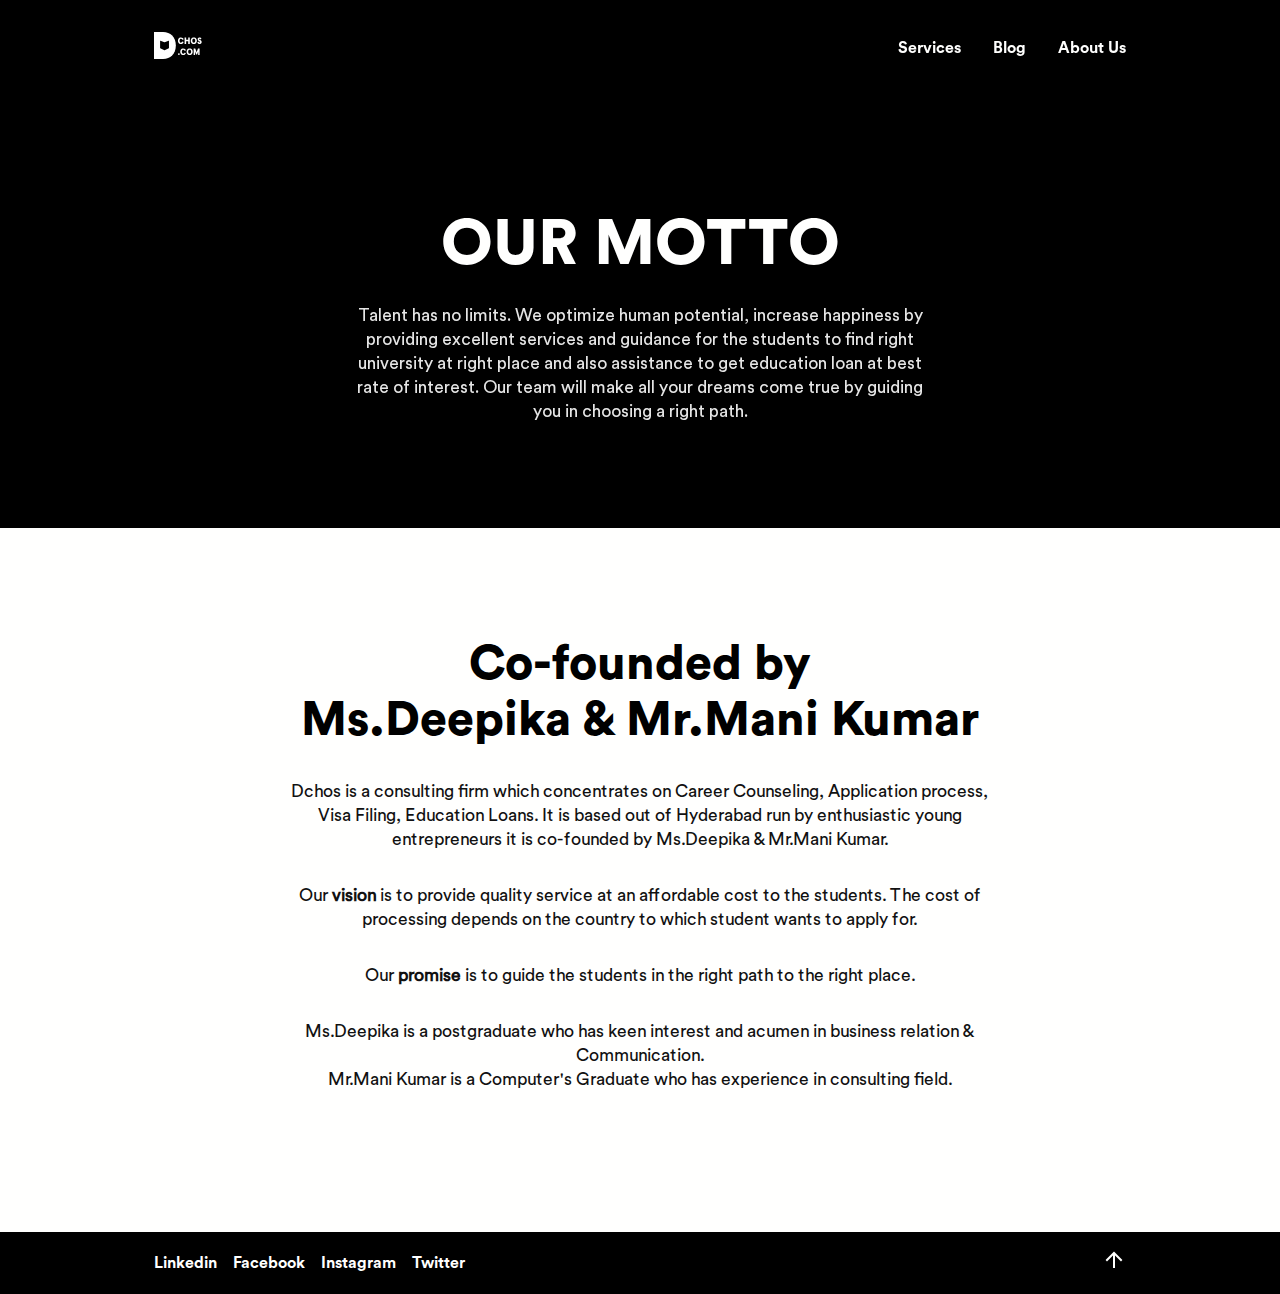
==== Pages/About.html @ d2e7bb87 "Minor changes*" ====
<!doctype html>
<html lang="en">

<head>
    <!--    PWA-->
    <link rel="manifest" href="manifest.json">
    <script src="Javascript/sw-register.js"></script>
    <!--    PWA-->
    <!--Requreid Meta Tags-->
    <meta charset="utf-8">
    <meta http-equiv="X-UA-Compatible" content="IE=edge">
    <title>Dchos.com</title>
    <meta name="description" content="">
    <meta name="keywords" content="">
    <meta name="author" content="">
    <meta name="theme-color" content="#000000" />
    <meta name="viewport" content="width=device-width, initial-scale=1, maximum-scale=1.0, user-scalable=no">
    <meta name="HandheldFriendly" content="true">
    <!-- Required Meta Tags -->
    <!--    Google Fonts-->
    <link href="https://fonts.googleapis.com/css?family=Work+Sans:100,200,300,400,500,600,700,800,90&display=swap" rel="stylesheet">
    <!--    Google Fonts-->
    <!-- Favicon -->
    <link rel="shortcut icon" type="image/svg" href="Assets/Favicon/Favicon-24.png" />
    <!-- Favicon -->
    <!-- External CSS -->
    <link rel="stylesheet" href="../Css/Style.css" type="text/css" media="all">
    <link rel="stylesheet" href="https://unpkg.com/aos@next/dist/aos.css" />
    <!-- External CSS -->
    <!-- External Javascript -->
    <script src="https://code.jquery.com/jquery-3.4.1.min.js" integrity="sha256-CSXorXvZcTkaix6Yvo6HppcZGetbYMGWSFlBw8HfCJo=" crossorigin="anonymous"></script>
    <script src="../Javascript/Script.js"></script>
    <!-- External Javascript -->
</head>

<body id="customCursor">
    <!--   navigation-->
    <div class="Top-Bar" data-aos="fade-down" data-aos-offset="200" data-aos-delay="20" data-aos-duration="800" data-aos-easing="ease-in-out" data-aos-mirror="true" data-aos-once="true">
        <div class="Logo"><a href="../Index.html"><img src="../Assets/Logo/Logo.svg" alt=""></a></div>
        <div class="Menu" id="openNav">
            <span>
                <svg xmlns="http://www.w3.org/2000/svg" width="20" height="20" viewbox="0 0 20 20" fill="none" stroke="#FFFFFE" stroke-width="2" stroke-linecap="square" stroke-linejoin="arcs">
                    <line x1="3" y1="12" x2="21" y2="12"></line>
                    <line x1="3" y1="6" x2="21" y2="6"></line>
                    <line x1="3" y1="18" x2="21" y2="18"></line>
                </svg>
            </span></div>
    </div>
    <nav class="Nav-Toggle" data-aos="fade-down" data-aos-offset="200" data-aos-delay="20" data-aos-duration="800" data-aos-easing="ease-in-out" data-aos-mirror="true" data-aos-once="true">
        <ul>
            <!--
            <li>
                <form id="Search">
                    <input type="search" placeholder="Search">
                </form>
            </li>
-->
            <li><a href="Services.html">services</a></li>
            <li><a href="Blog.html">blog</a></li>
            <li><a href="About.html">about us</a></li>
        </ul>
    </nav>
    <!--    navigation-->
    <!--     Header-->

    <section id="Mission">
        <h1 data-aos="fade-up" data-aos-offset="200" data-aos-delay="20" data-aos-duration="800" data-aos-easing="ease-in-out" data-aos-mirror="true" data-aos-once="true">Our Motto</h1>
        <p data-aos="fade-up" data-aos-offset="200" data-aos-delay="40" data-aos-duration="1000" data-aos-easing="ease-in-out" data-aos-mirror="true" data-aos-once="true">Talent has no limits. We optimize human potential, increase happiness by providing excellent services and guidance for the students to find right university at right place and also assistance to get education loan at best rate of interest. Our team will make all your dreams come true by guiding you in choosing a right path.</p>
    </section>

    <section id="Team">
        <div class="Container" data-aos="fade-up" data-aos-offset="200" data-aos-delay="20" data-aos-duration="800" data-aos-easing="ease-in-out" data-aos-mirror="true" data-aos-once="true">
            <h2>Co-founded by <br /> Ms.Deepika & Mr.Mani Kumar</h2>
            <p>Dchos is a consulting firm which concentrates on Career Counseling, Application process, Visa Filing, Education Loans. It is based out of Hyderabad run by enthusiastic young entrepreneurs it is co-founded by Ms.Deepika & Mr.Mani Kumar.</p>
            <p>Our <strong>vision</strong> is to provide quality service at an affordable cost to the students.
                The cost of processing depends on the country to which student wants to apply for.</p>
            <p>Our <strong>promise</strong> is to guide the students in the right path to the right place.</p>
            <p>Ms.Deepika is a postgraduate who has keen interest and acumen in business relation & Communication. <br /> Mr.Mani Kumar is a Computer's Graduate who has experience in consulting field.</p>
        </div>
    </section>

    <!--    Footer-->
    <section id="Footer">
        <div class="Container">
            <ul>
                <li><a href="https://www.linkedin.com/in/dchos-com-7aa659190/" target="_blank">Linkedin</a></li>
                <li><a href="https://www.facebook.com/Dchoscom-106311210762970/" target="_blank">Facebook</a></li>
                <li><a href="https://www.instagram.com/dchos_education/" target="_blank">Instagram</a></li>
                <li><a href="https://twitter.com/dchosinfo" target="_blank">Twitter</a></li>
            </ul>
            <a href="#Header">
                <p class="Back-To-Top">
                    <svg xmlns="http://www.w3.org/2000/svg" width="24" height="24" viewbox="0 0 24 24" fill="none" stroke="#fffffe" stroke-width="2" stroke-linecap="square" stroke-linejoin="arcs">
                        <path d="M12 19V6M5 12l7-7 7 7" />
                    </svg>
                </p>
            </a>
        </div>
    </section>
    <!--    Footer-->
    <script src="https://unpkg.com/aos@next/dist/aos.js"></script>
    <script>
        AOS.init();

    </script>
</body>

</html>
---- Css/Style.css ----
/*Reset Styles*/
[hidden] {
    display: none !important;
}

* {
    -webkit-box-sizing: border-box;
    box-sizing: border-box;
    margin: 0;
    padding: 0;
}

*:focus {
    outline: none !important;
}

/*
*:active {
    opacity: .4 !important;
}
*/

/*Font*/

@font-face {
    font-family: Circular Std Black;
    src: url('../Assets/Fonts/Circular/CircularStd-Black.otf');
}

@font-face {
    font-family: Circular Std Bold;
    src: url('../Assets/Fonts/Circular/CircularStd-Bold.otf');
}

@font-face {
    font-family: Circular Std Medium;
    src: url('../Assets/Fonts/Circular/CircularStd-Medium.otf');
}

@font-face {
    font-family: Circular Std Book;
    src: url('../Assets/Fonts/Circular/CircularStd-Book.otf');
}

/*Font*/

/*Custom-Cursor*/
/*
#customCursor {
    cursor: url('../Assets/Cursor/cursor.svg');
}
*/

/* With a .cur fallback */
/*
#customCursor {
    cursor: url('../Assets/Cursor/cursor.svg'),
        url('/images/chef.cur');
}
*/

/* With a custom hotspot */
/*
#customCursor {
    cursor: url('../Assets/Cursor/cursor.svg') 10 12;
}
*/

/* With a non-custom fallback: */
/*
#customCursor {
    cursor: url('../Assets/Cursor/cursor.svg'),
        move;
}
*/

/*Custom-Cursor*/

*::-moz-selection {
    opacity: 1;
    color: #FFFFFE;
    background-color: #000000;
}


*::selection {
    opacity: 1;
    color: #FFFFFE;
    background-color: #000000;
}

ul {
    list-style: none;
}

a {
    text-decoration: none;
}

/*Reset Styles*/
/*Default styles*/
html,
body {
    /* base size */
    font-size: 8px;

    position: relative;



    background-color: #111111;
    overflow-x: hidden;
}

body::-webkit-scrollbar {
    display: none;
}

/*
img {
    mix-blend-mode: luminosity;
    background-blend-mode: luminosity;
}*/

/*
a:hover {
    cursor: pointer;
    -webkit-transition: all .4s ease;
    transition: all .4s ease;

    opacity: .4;
}
*/

.Logo a:hover {
    opacity: 1;
}

/*Default styles*/


/* utility */
/*
html.sr .load-hidden {
    visibility: hidden;
}
*/


/*Navigation*/


.Top-Bar {
    position: absolute;
    z-index: 16;
    top: 0;
    left: 0;

    display: -webkit-box;
    display: -ms-flexbox;
    display: flex;

    min-width: 100vw;
    min-height: 12rem;
    padding: 0rem 12vw;

    background-color: transparent;

    -webkit-box-align: center;
    -ms-flex-align: center;
    align-items: center;
    -webkit-box-pack: justify;
    -ms-flex-pack: justify;
    justify-content: space-between;
    /*    background-color: rgba(0, 0, 0, .6);*/
}

@media (max-width: 1024px) {
    .Top-Bar {
        padding: 0rem 4rem;
    }
}


.Logo a {
    font-family: 'Circular Std Bold', sans-serif;
    font-size: 2rem;
    font-style: normal;
    /*    font-weight: 700;*/
    font-stretch: normal;
    color: #000000;
    text-align: left;
    text-decoration: none;
    /*    letter-spacing:  0rem;*/
    text-transform: capitalize;
    /*    text-decoration: underline;*/
    /*    padding-bottom: .8rem;*/
}

.Logo a img {
    width: 6rem;
    height: auto;
}


.Top-Bar .Menu span {
    font-family: 'Circular Std Bold', sans-serif;
    /*    font-size: 2rem;*/
    font-style: normal;
    /*    font-weight: 700;*/
    font-stretch: normal;

    text-align: left;
    /*    letter-spacing:  0rem;*/
    text-transform: uppercase;

    color: #000000;
    display: none;
}

.Top-Bar .Menu span:hover {
    cursor: pointer;
    -webkit-transition: all .4s ease;
    transition: all .4s ease;

    opacity: .4;
}

@media (max-width: 1024px) {
    .Top-Bar {
        position: absolute;
        z-index: 8;
        top: 0;
        left: 0;

        min-width: 100vw;
        height: auto;
        /*        padding-left: 8vw;*/
        /*        border-bottom: .2rem solid #000000;*/
        border-right: none;
        /*        background-color: #FFFFFE;*/
    }


    .Top-Bar .Menu span {
        display: block;
    }
}

nav {
    position: absolute;
    top: 0;
    right: 0;
    z-index: 80;
    /*    width: 60vw;*/
    margin-right: 12vw;
    background-color: transparent;
    min-height: 12rem;
}

nav ul {
    height: 12rem;
    display: -webkit-box;
    display: -ms-flexbox;
    display: flex;
    -webkit-box-align: center;
    -ms-flex-align: center;
    align-items: center;
}

nav ul li {
    padding: 0rem;
    padding-left: 4rem;
    text-align: right;
}


nav ul li a {
    font-family: 'Circular Std Bold', sans-serif;
    font-size: 2rem;
    font-style: normal;
    /*    font-weight: 700;*/
    font-stretch: normal;

    text-align: left;
    letter-spacing: 0rem;
    text-transform: capitalize;

    color: #FFFFFE;
}

a {
    font-family: 'Circular Std Bold', sans-serif;
    font-size: 2rem;
    font-style: normal;
    /*    font-weight: 700;*/
    font-stretch: normal;

    text-align: left;
    letter-spacing: 0rem;
    text-transform: capitalize;

    color: #FFFFFE;
}

@media (max-width: 1024px) {
    nav {
        position: absolute;
        z-index: 16;
        top: 0rem;
        right: 0;
        bottom: 0;

        width: 24rem;
        height: 100vh;
        /*    height: calc(100vh - 8rem);*/
        margin-right: -24rem;

        -webkit-transition: all .4s ease;
        transition: all .4s ease;

        background-color: #000000;
        /*    border-top: .2rem solid transparent;*/
    }

    nav ul {
        display: -webkit-box;
        display: -ms-flexbox;
        display: flex;
        flex-direction: column;

        height: 100vh;

        -webkit-box-orient: vertical;
        -webkit-box-direction: normal;
        -ms-flex-direction: column;
        -webkit-box-pack: center;
        -ms-flex-pack: center;
        justify-content: center;
        -webkit-box-align: start;
        -ms-flex-align: start;
        align-items: flex-start;
    }

    nav ul li {
        padding: 2rem;
    }

    nav ul li a {
        padding-left: 2rem;
        color: #FFFFFE;
    }
}


nav ul li a:hover {
    /*    margin-left: .8rem;*/
    -webkit-transition: all .4s ease;
    transition: all .4s ease;
    /*    color: #FFFFFE;*/
    opacity: .4;
}

nav ul li a:active {
    opacity: .4;
}

/*Navigation*/


/*Headings*/

h1 {
    font-family: 'Circular Std Black', sans-serif;
    font-size: 8rem;
    font-weight: 800;
    font-style: normal;
    font-stretch: normal;
    line-height: 7rem;
    /*    padding-top: 2rem;*/
    padding-bottom: 4rem;
    text-align: left;
    text-transform: uppercase;
    word-wrap: break-word;
    color: #111111;
    /*    text-align: left;*/
}

@media (max-width: 768px) {
    h1 {
        font-size: 6rem;
        line-height: 6rem;
        text-align: left;
    }
}

h2 {
    font-family: 'Circular Std Black', sans-serif;
    font-size: 6rem;
    font-weight: 800;
    font-style: normal;
    font-stretch: normal;
    line-height: 5rem;
    /*    padding-top: 2rem;*/
    padding-bottom: 4rem;
    text-align: left;
    text-transform: uppercase;
    word-wrap: break-word;
    color: #000000;
    /*    text-align: left;*/
}

@media (max-width: 768px) {
    h2 {
        font-size: 4rem;
        line-height: 5rem;
        text-align: left;
    }
}


/*Headings*/

/*Paragraphs*/
p {
    font-family: 'Circular Std Book', sans-serif;
    font-size: 2rem;
    font-weight: 400;
    line-height: 3rem;
    /*    letter-spacing:  0rem;*/
    padding-bottom: 4rem;
    color: #111111;
    /*    opacity: .8;*/
    /*    -webkit-text-stroke: .04rem #000000;*/
}

@media (max-width: 1440px) {
    p {
        font-size: 2.2rem;
        line-height: 3rem;
    }
}


@media (max-width: 768px) {
    p {
        font-size: 2rem;
        line-height: 2.6rem;
        text-align: left;
        text-align: left;

    }
}


/*Paragraphs*/

/*Buttons*/
button {
    margin-right: 4rem;
    padding-bottom: .04rem;
    /*    margin-top: 2rem;*/
    /*    padding: 2rem 4rem;*/
    border: none;
    border-radius: 0rem;
    padding: 1.6rem;
    border: .2rem solid #000000;
    background-color: transparent;
    border-radius: 1rem;
}

button:hover {
    transition: all .6s ease;
    background-color: #000000;
    /*    border: .2rem solid #000000 !important;*/
    cursor: pointer;
}


button:hover a {
    transition: all .6s ease;
    color: #FFFFFE !important;
}

button a {
    font-family: 'Circular Std Bold', sans-serif;
    font-size: 1.6rem;
    font-style: normal;
    font-weight: 600;
    font-stretch: normal;
    text-align: left;
    text-decoration: none;
    letter-spacing: 0.2rem;
    text-transform: uppercase;
    /*    text-decoration: underline;*/
    /*    padding-bottom: .8rem;*/
    color: #000000;

    /*    border-bottom: .2rem solid #FFFFFE;*/
    /*    padding-bottom: .6rem;*/

}

@media (max-width: 768px) {
    button {
        text-align: left;

    }
}

/*Buttons*/

@media (max-width: 768px) {
    section {
        text-align: left;

    }
}


/*Header*/
#Header {
    z-index: 2;

    display: -webkit-box;
    display: -ms-flexbox;
    display: flex;
    width: 100vw;
    height: 100vh;
    /*    background-color: rgba(0, 0, 0, 0.8);*/
    background-image: url(../Assets/Primary.jpg);
    background-repeat: no-repeat;
    background-position: center center;
    background-size: cover;
    -webkit-box-align: center;
    -ms-flex-align: center;
    align-items: center;
    -webkit-box-pack: center;
    -ms-flex-pack: center;
    justify-content: center;
    /*    mix-blend-mode: luminosity;*/
    /*    background-blend-mode: luminosity;*/
    /*    text-align: left;*/
}


#Header .Container {
    z-index: 4;
    min-width: 100vw;
    padding: 40vh 12vw 24vh;
}

#Header .Header-Overlay {
    position: absolute;
    top: 0;
    left: 0;
    width: 100vw;
    height: 100vh;
    background-color: rgba(0, 0, 0, .3);
}


/*Text Animation*/
.cd-headline.clip span {
    display: inline-block;
    padding: 0;
}

.cd-headline.clip .cd-words-wrapper::after {
    /* loading bar */
    content: '';
    position: absolute;
    left: 0;
    bottom: 0;
    height: 2px;
    width: 0;
    background: #FFFFFE;
    z-index: 2;
    -webkit-transition: width 0.3s -0.1s;
    -moz-transition: width 0.3s -0.1s;
    transition: width 0.3s -0.1s;
}

.cd-headline.clip .cd-words-wrapper.is-loading::after {
    width: 100%;
    -webkit-transition: width 6s;
    -moz-transition: width 6s;
    transition: width 6s;
}

/*Text Animation*/


/*Search Bar*/
/*
input[type=search] {
    -webkit-appearance: textfield;
    -webkit-box-sizing: content-box;
    font-family: 'Circular Std Book', sans-serif;
    font-size: 2rem;
    background-color: transparent;
    border: none;
    width: 2rem;
    cursor: pointer;
}

input::-webkit-search-decoration,
input::-webkit-search-cancel-button {
    display: none;
}


input[type=search] {
    background: #000000 url(../Assets/Icons/Search.svg) no-repeat .6rem center;
    padding: 1.6rem;

    -webkit-transition: all .6s;
    -moz-transition: all .6s;
    transition: all .6s;
}

input[type=search]:focus {
    width: 40rem;
    background-color: transparent;
    border-color: #FFFFFE;
}


input:-moz-placeholder {
    color: #111111;
}

input::-webkit-input-placeholder {
    color: #111111;
}


#Search input[type=search]:focus {
    width: 40rem;
    padding-left: 6rem;
    color: #FFFFFE;
    background-color: transparent;
    cursor: auto;
}

#Search input:-moz-placeholder {
    color: transparent;
}

#Search input::-webkit-input-placeholder {
    color: transparent;
}*/

/*Search Bar*/



/*
#header .Container .underline {
    border-bottom: 2px solid #FFFFFE;
}
*/

#Header .Container h1 {
    padding-bottom: 6rem;
    color: #FFFFFE;
}

#Header .Container h1 span {
    font-size: 8rem;
    padding: 0rem;
}

#Header .Container h1 span.Small {
    font-size: 4rem;
    font-weight: 600;
    opacity: .6;
}

#Header .Container p {
    font-size: 3rem;
    color: #e5e5e5;
}

#Header .Container p.Tag {
    font-family: 'Circular Std Book', sans-serif;
    font-size: 1.6rem;
    /*    padding-left: 1rem;*/
    opacity: .6;
    color: #e5e5e5;
}

#Header .Container button {
    border: .2rem solid #ffffff;
}

#Header .Container button a {
    color: #FFFFFE;
}

#Header .Container button:hover {
    background-color: #FFFFFE;
}

#Header .Container button:hover a {
    color: #000000 !important;
}


@media (max-width: 1024px) {
    #Header .Container {
        flex-direction: column;

        max-width: 100%;

        padding: 20vh 8vw;

        -webkit-box-orient: vertical;
        -webkit-box-direction: normal;
        -ms-flex-direction: column;
    }

    #Header .Container .Content {
        -ms-flex-preferred-size: 100%;
        flex-basis: 100%;
    }

    #Header .Container .Graphic {
        padding-left: 0;

        -ms-flex-preferred-size: 88%;
        flex-basis: 88%;
    }

    #Header .Container p {
        max-width: 80%;
    }
}

@media (max-width: 768px) {

    #Header {
        background-image: url(../Assets/Primary-Small.jpg);
    }

    #Header .Container {
        max-width: 100%;
        text-align: left;

        padding: 16vh 20vw;
    }

    #Header .Container p {
        max-width: 88%;
        font-size: 2rem;
    }
}

@media (max-width: 480px) {

    #Header .Container {
        max-width: 100%;
        text-align: left;

        padding: 20vh 8vw 4vh;
    }

    #Header .Container h1 {
        margin-bottom: 6rem;
    }

    #Header .Container h1 span {
        font-size: 3.6rem;
        line-height: 4rem;
    }

    #Header .Container h1 span.Small {
        font-size: 3rem;
        opacity: .6;
    }

    #Header .Container p {
        /*        max-width: 64%;*/
    }
}

/*Header*/


#Service-1,
#Service-2 {
    background-color: #FFFFFE;
    width: 100vw;
    display: -webkit-box;
    display: -ms-flexbox;
    display: flex;
    /*    flex-direction: column;*/
    align-items: center;
}

#Service-1 {
    padding: 20vh 12vw 0vh;
    /*    background-color:  #111111;    */
}

#Service-2 {
    padding: 20vh 12vw;
    flex-direction: row-reverse;
    /*    background-color: #111111;*/
    /*    margin-left: -8rem;*/
}

#Service-1 .Content,
#Service-2 .Content {
    -ms-flex-preferred-size: 100%;
    flex-basis: 100%;
    /*    margin-top: 8rem;*/
    background-color: #FFFFFE;
    /*    padding: 0vh 8vw;*/
    /*    text-align: left;*/
    flex-basis: 50%;
}

#Service-1 .Content {
    position: relative;
    padding: 6rem 0rem 0rem 6rem;
    /*    margin-left: -8rem;*/
    z-index: 16;
}

#Service-2 .Content {
    position: relative;
    padding: 6rem 6rem 0rem 0rem;
    /*    margin-right: -8rem;*/
    z-index: 16;
}

#Service-1 .Content p,
#Service-2 .Content p {
    margin-bottom: 1rem;
    color: #111111;
    width: 88%;
}


#Service-1 .Content p a,
#Service-2 .Content p a {
    color: #000000;
    padding-left: .6rem;
    text-decoration: underline;
    letter-spacing: 0rem;
}

#Service-1 .Graphic,
#Service-2 .Graphic {
    -ms-flex-preferred-size: 50%;
    flex-basis: 50%;
}

#Service-1 .Graphic .Image-Container,
#Service-2 .Graphic .Image-Container {
    max-width: 100%;
}

#Service-1 .Graphic .Image-Container img,
#Service-2 .Graphic .Image-Container img {
    min-width: 100%;
    min-height: 100%;
    border-radius: .6rem;
    /*    mix-blend-mode: luminosity;*/
    /*    background-blend-mode: luminosity;*/
}

@media (max-width: 768px) {

    #Service-1,
    #Service-2 {
        width: 100%;
        -webkit-box-orient: vertical;
        -webkit-box-direction: normal;
        -ms-flex-direction: column;
        flex-direction: column;
        text-align: left;

    }

    #Service-1 {
        padding: 12vh 8vw;
    }

    #Service-2 {
        margin-left: 0rem;
        padding: 0vh 8vw 12vh;
    }

    #Service-1 .Content,
    #Service-2 .Content {
        -ms-flex-preferred-size: 100%;
        flex-basis: 100%;
    }

    #Service-1 .Content h2,
    #Service-2 .Content h2 {
        padding-bottom: 2rem;
    }

    #Service-1 .Graphic,
    #Service-2 .Graphic {
        -ms-flex-preferred-size: 100%;
        flex-basis: 100%;
    }

    #Service-1 .Content {
        position: relative;
        padding: 8vh 0rem 0vh;
        margin-left: 0rem;
        z-index: 16;
    }

    #Service-2 .Content {
        position: relative;
        padding: 8vh 0rem;
        margin-right: 0rem;
        z-index: 16;
    }
}

/*About*/

/*Testimonials*/
#Testimonials {
    padding: 8vh 16vw;
    background-color: #111111;
}

#Testimonials h2 {
    color: #FFFFFE;
    text-align: center;
}

/*Slider*/

.cd-testimonials-wrapper {
    padding: 12rem;
    background-color: #111111;
}

.cd-testimonials-wrapper::after {
    display: none;
}

.cd-testimonials p {
    color: #e5e5e5;
    font-family: 'Circular Std Medium', sans-serif;
    font-size: 2rem;
    /*    font-weight: 400;*/
    line-height: 3rem;
    /*    letter-spacing:  0rem;*/
    padding: 2rem;
    padding-bottom: 4rem;
    text-align: center;
    /*    opacity: .8;*/
    /*    -webkit-text-stroke: .04rem #000000;*/
}

.cd-testimonials ul li a {
    color: #FFFFFE;
}

.flex-direction-nav li a:hover::before,
.flex-direction-nav li a:hover::after {
    background-color: #e5e5e5;

}

.flex-direction-nav li a::before,
.flex-direction-nav li a::after {
    border: .2rem solid #ffffff;
}

.cd-author img {
    border: none;
    border-radius: 50%;
    box-shadow: unset;
    width: 12rem;
    height: 12rem;
    margin-right: 2rem;
    /*    mix-blend-mode: luminosity;*/
    /*    background-blend-mode: luminosity;*/
}

.cd-author .cd-author-info li:first-child,
.cd-author .cd-author-info li:last-child {
    color: #e5e5e5;
    font-family: 'Circular Std Book', sans-serif;
    font-size: 2rem;
    /*    font-weight: 400;*/
    line-height: 3rem;
    /*    letter-spacing:  0rem;*/
    padding-bottom: 4rem;
    /*    opacity: .8;*/
    padding: 0rem;
}

.cd-author .cd-author-info li:last-child {
    font-size: 1.6rem;
    opacity: .8;
}


/*Slider*/

@media (max-width: 768px) {
    #Testimonials {
        padding: 4vh 0vw;
        text-align: center;
    }

    .cd-testimonials-wrapper {
        padding: 4rem;
        text-align: center;
    }

    .cd-author .cd-author-info li:first-child,
    .cd-author .cd-author-info li:last-child {
        text-align: center;
    }

    .cd-author img {
        margin-right: 0rem;
        margin-bottom: 2rem;
    }
}

/*Testimonials*/

/*Contact*/

#Contact {
    background-color: #000000;
    width: 100vw;
}

#Contact .Container {
    background-color: #000000;
    width: 100vw;
    padding: 12vh 12vw;
}

#Contact .Container h2 {
    color: #FFFFFE;
}

#Contact .Container .Submit-Message {
    display: flex;
    align-items: center;
    margin-top: 4rem;
}

#Contact .Container .Submit-Message p.Tag {
    padding: 0rem;
    opacity: .6rem;
    color: #e5e5e5;
}


#Contact .Container form {
    margin-top: 2rem;
}

#Contact .Container form button {
    border-color: #FFFFFE;
}

#Contact .Container form button a {
    color: #FFFFFE;
}

#Contact .Container form button:hover {
    background-color: #FFFFFE;
}

#Contact .Container form button:hover a {
    color: #000000 !important;
}


#Contact .Container form .Form-Row .Form-Group input {
    font-family: 'Circular Std Book', sans-serif;
    font-size: 2rem;

    width: 100%;
    letter-spacing: 0rem;

    color: #FFFFFE;
    border: none;
    /*    border: .2rem solid #e5e5e5;*/
    border-radius: .6rem;

    background-color: #111111;
    padding: 1.6rem;
    margin-bottom: 2rem;
}

#Contact .Container form .Form-Row .Form-Group input::-webkit-input-placeholder {
    opacity: .8;
}

#Contact .Container form .Form-Row .Form-Group input:-ms-input-placeholder {
    opacity: .8;
}

#Contact .Container form .Form-Row .Form-Group input::placeholder {
    opacity: .8;
}

#Contact .Container form .Form-Row .Form-Group textarea {
    font-family: 'Circular Std Book', sans-serif;
    font-size: 2rem;

    width: 100%;

    letter-spacing: 0rem;

    color: #FFFFFE;
    border: none;
    /*    border: .2rem solid #e5e5e5;*/
    border-radius: .6rem;

    background-color: #111111;
    padding: 1.6rem;
}

#Contact .Container form .Form-Row .Form-Group textarea::-webkit-input-placeholder {
    opacity: .8;
}

#Contact .Container form .Form-Row .Form-Group textarea:-ms-input-placeholder {
    opacity: .8;
}

#Contact .Container form .Form-Row .Form-Group textarea::placeholder {
    opacity: .8;
}

@media (max-width: 768px) {
    #Contact .Container {
        padding: 12vh 8vw;
        text-align: left;
    }

    #Contact .Container .Submit-Message {
        display: flex;
        flex-direction: column;
        align-content: flex-start;
        margin-top: 2rem;
        text-align: left;
    }

    #Contact .Container .Submit-Message button {
        align-self: flex-start;
    }

    #Contact .Container .Submit-Message p.Tag {
        align-self: flex-start;
        width: 64%;
        text-align: left;
        margin-top: 2rem;
    }

    #Contact .Container form {
        margin-top: 0rem;
    }
}

/*Contact*/


/*Footer*/
#Footer {
    z-index: 24;
    /*    position: absolute;*/
    /*    bottom: 0;*/
    width: 100vw;
    margin-bottom: 0;
    /*    height: 100vh;*/
    background-color: #000000;
}

#Footer .Container {
    display: -webkit-box;
    display: -ms-flexbox;
    display: flex;
    max-width: 100%;

    padding: 2rem 12vw;
    background-color: #000000;
    -ms-flex-preferred-size: 100%;
    flex-basis: 100%;
    /*    border-top: .02rem solid #FFFFFE;*/
    -webkit-box-pack: justify;
    -ms-flex-pack: justify;
    justify-content: space-between;
    -webkit-box-align: center;
    -ms-flex-align: center;
    align-items: center;
}

#Footer .Container ul {
    display: flex;
}

#Footer .Container ul li {
    margin-right: 2rem;
    text-align: left;
}

@media (max-width: 1024px) {
    #Footer .Container {
        padding: .8rem 4rem;
    }
}

#Footer .Container p {
    font-size: 2rem;
    line-height: 2.8rem;

    margin: 0rem;
    padding: 0rem;

    color: #FFFFFE;
}

#Footer .Container a {
    text-align: right;

    color: #FFFFFE;

    -ms-flex-item-align: center;
    align-self: center;
}

@media (max-width: 1024px) {
    #Footer .Container {
        max-width: 100%;
    }
}

@media (max-width: 480px) {
    #Footer .Container {
        max-width: 100%;
        padding: .8rem 8vw;
    }

    #Footer .Container h6 {
        width: 60%;
    }

    #Footer .Container ul {
        margin-top: 4rem;
        display: flex;
        flex-direction: column;
    }

    #Footer .Container ul li {
        margin-bottom: 2rem;
    }
}

/*Footer*/

/*About*/

/*Mission*/

#Mission {
    background-color: #000000;
    /*
    background-image: url(../Assets/About/Motto.jpg);
    background-repeat: no-repeat;
    background-position: center center;
    background-size: cover;
    -webkit-box-align: center;
    -ms-flex-align: center;
    align-items: center;
    -webkit-box-pack: center;
    -ms-flex-pack: center;
    justify-content: center;
*/
    /*    mix-blend-mode: luminosity;*/
    /*    background-blend-mode: luminosity;*/
    width: 100vw;
    /*    height: 100vh;*/
    padding: 24vh 24vw 8vh;
    /*    margin: 0vh 20vw;*/
    position: relative;
    display: flex;
    flex-direction: column;
    align-items: center;
    justify-content: center;

}

#Mission h1 {
    margin: 0 auto;
    color: #FFFFFE;
    text-align: center;
}


#Mission p {
    margin: 0 auto;
    color: #e5e5e5;
    text-align: center;
    width: 88%;
}

@media (max-width: 768px) {

    #Mission {
        width: 100vw;

        padding: 24vh 12vw 8vh;
        /*        background-image: url(../Assets/About/Motto-Small.jpg);*/
    }

    #Mission p {
        width: 100%;
    }
}

/*Mission*/

/*Team*/
#Team {
    background-color: #FFFFFE;
    width: 100vw;
}

#Team .Container {
    background-color: #FFFFFE;
    width: 100vw;
    padding: 12vh 12vw;
    text-align: center;
    margin: 0 auto;
}

#Team .Container h2 {
    text-align: center;
    line-height: 7rem;
    text-transform: none;
}

#Team .Container p {
    width: 72%;
    margin: 0 auto;
    text-align: center;
}

@media (max-width: 768px) {

    #Team {
        width: 100vw;

        /*        padding: 12vh 12vw;*/
        /*        background-image: url(../Assets/About/Motto-Small.jpg);*/
    }

    #Team .Container h2 {
        text-align: center;
        line-height: 5rem;
    }

    #Team .Container p {
        width: 100%;
    }
}

/*Team*/

/*About*/
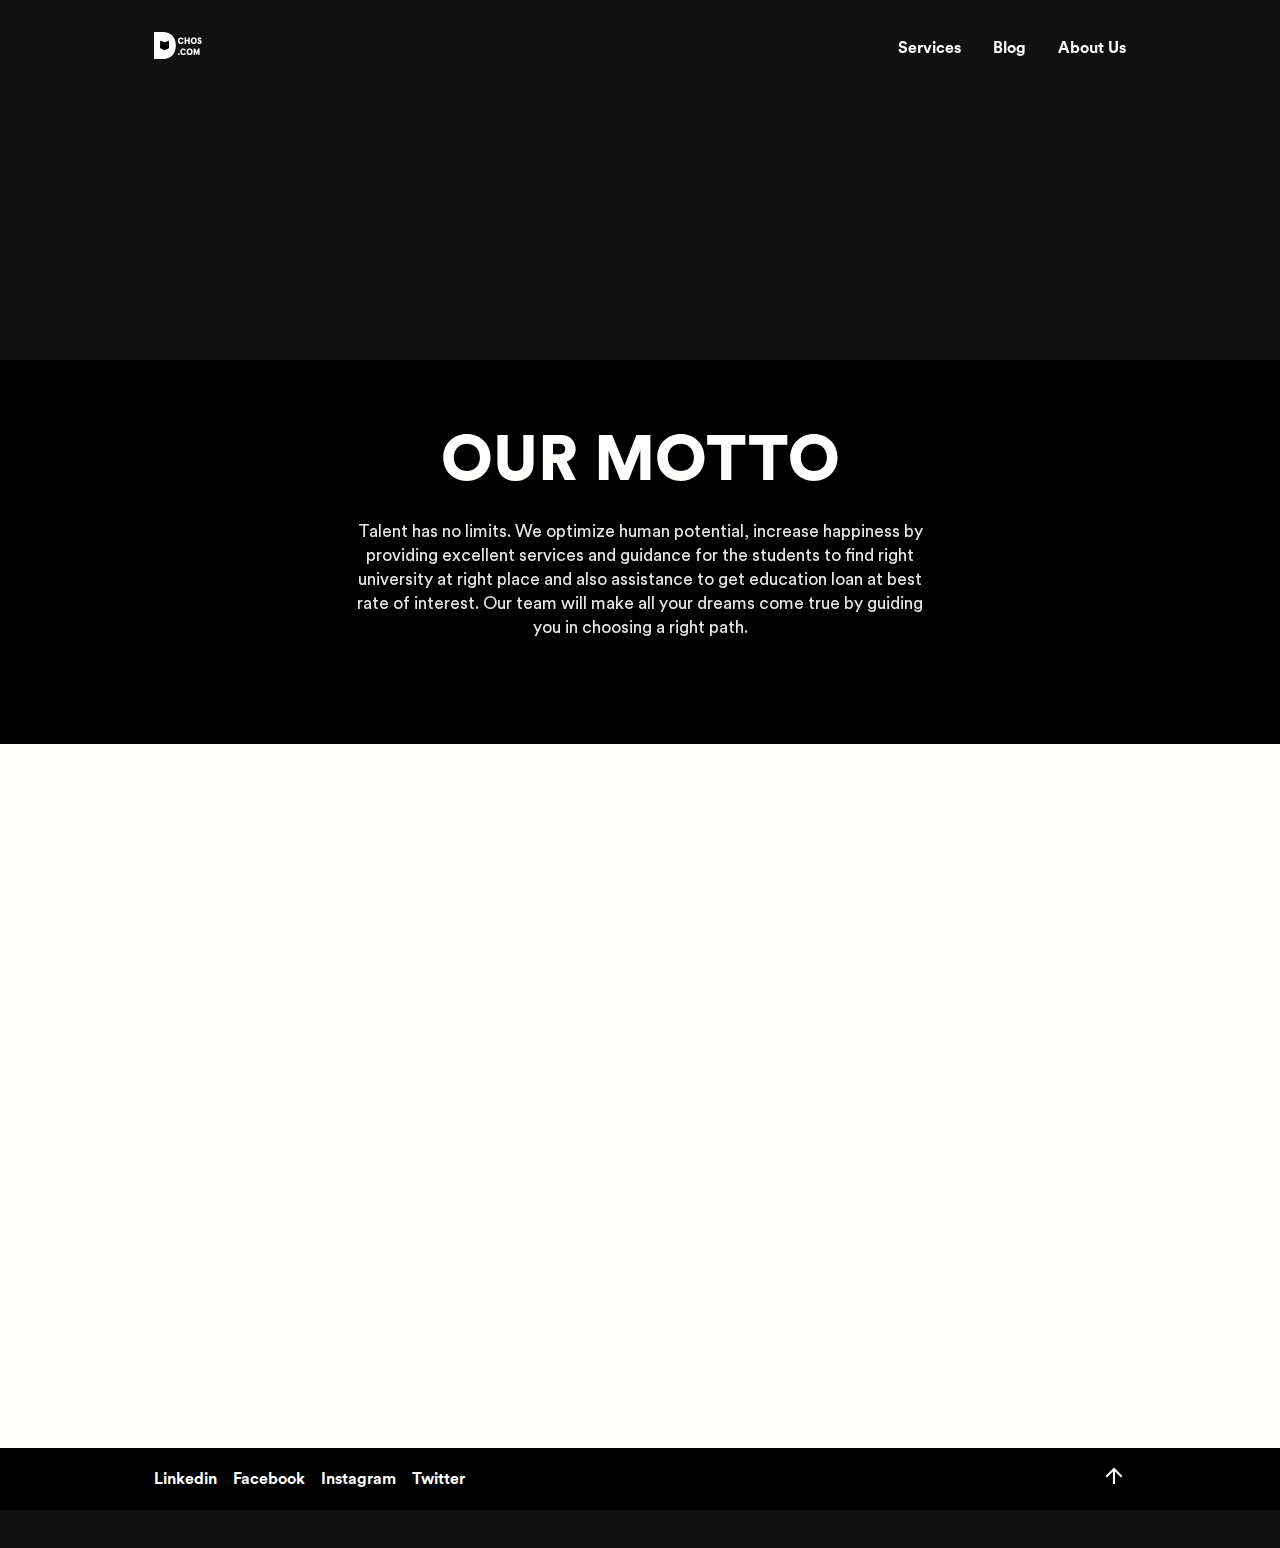
==== commit 35d6c510: "Landing Page Updated" ====
--- a/Pages/About.html
+++ b/Pages/About.html
@@ -21,7 +21,7 @@
     <link href="https://fonts.googleapis.com/css?family=Work+Sans:100,200,300,400,500,600,700,800,90&display=swap" rel="stylesheet">
     <!--    Google Fonts-->
     <!-- Favicon -->
-    <link rel="shortcut icon" type="image/svg" href="Assets/Favicon/Favicon-24.png" />
+    <link rel="shortcut icon" type="image/svg" href="../Assets/Favicon/Favicon-24.png" />
     <!-- Favicon -->
     <!-- External CSS -->
     <link rel="stylesheet" href="../Css/Style.css" type="text/css" media="all">
@@ -62,6 +62,10 @@
     </nav>
     <!--    navigation-->
     <!--     Header-->
+    <header id="About-Header">
+
+    </header>
+    <!--     Header-->
 
     <section id="Mission">
         <h1 data-aos="fade-up" data-aos-offset="200" data-aos-delay="20" data-aos-duration="800" data-aos-easing="ease-in-out" data-aos-mirror="true" data-aos-once="true">Our Motto</h1>
@@ -101,8 +105,5 @@
     <script src="https://unpkg.com/aos@next/dist/aos.js"></script>
     <script>
         AOS.init();
-
     </script>
-</body>
-
-</html>
+</body></html>
--- a/Css/Style.css
+++ b/Css/Style.css
@@ -466,7 +466,7 @@
     padding: 1.6rem;
     border: .2rem solid #000000;
     background-color: transparent;
-    border-radius: 1rem;
+
 }
 
 button:hover {
@@ -548,6 +548,101 @@
     z-index: 4;
     min-width: 100vw;
     padding: 40vh 12vw 24vh;
+    display: flex;
+}
+
+#Header .Container .Content {
+    min-width: 60%;
+}
+
+#Header .Container .Form-Container {
+    min-width: 30%;
+}
+
+#Header .Container .Form-Container form .Form-Row .Form-Group input {
+    font-family: 'Circular Std Book', sans-serif;
+    font-size: 2rem;
+
+    width: 80%;
+    letter-spacing: 0rem;
+
+    color: #FFFFFE;
+    border: none;
+    border: .2rem solid #e5e5e5;
+
+
+    background-color: transparent;
+    padding: 1rem;
+    margin-bottom: 1rem;
+}
+
+#Header .Container .Form-Container form .Form-Row .Form-Group input::-webkit-input-placeholder {
+    opacity: .8;
+}
+
+#Header .Container .Form-Container form .Form-Row .Form-Group input:-ms-input-placeholder {
+    opacity: .8;
+}
+
+#Header .Container .Form-Container form .Form-Row .Form-Group input::placeholder {
+    opacity: .8;
+}
+
+#Header .Container .Form-Container form .Form-Row .Form-Group textarea {
+    font-family: 'Circular Std Book', sans-serif;
+    font-size: 2rem;
+
+    width: 80%;
+
+    letter-spacing: 0rem;
+
+    color: #FFFFFE;
+    border: none;
+    border: .2rem solid #e5e5e5;
+
+
+    background-color: transparent;
+    padding: 1rem;
+    height: 12rem;
+}
+
+#Header .Container .Form-Container form button {
+    border: .2rem solid #e5e5e5;
+}
+
+#Header .Container .Form-Container form button:hover {
+    background-color: #e5e5e5;
+}
+
+#Header .Container .Form-Container form button:hover a {
+    color: #111111 !important;
+}
+
+
+#Header .Container .Form-Container form button a {
+    color: #e5e5e5;
+}
+
+#Header .Container .Form-Container form .Form-Row .Form-Group textarea::-webkit-input-placeholder {
+    opacity: .8;
+}
+
+#Header .Container .Form-Container form .Form-Row .Form-Group textarea:-ms-input-placeholder {
+    opacity: .8;
+}
+
+#Header .Container .Form-Container form .Form-Row .Form-Group textarea::placeholder {
+    opacity: .8;
+}
+
+#Header .Container .Form-Container form p {
+    color: #e5e5e5;
+}
+
+@media (max-width: 768px) {
+    #Header .Container .Form-Container {
+        display: none;
+    }
 }
 
 #Header .Header-Overlay {
@@ -556,7 +651,7 @@
     left: 0;
     width: 100vw;
     height: 100vh;
-    background-color: rgba(0, 0, 0, .3);
+    background-color: rgba(0, 0, 0, .6);
 }
 
 
@@ -661,28 +756,28 @@
 }
 */
 
-#Header .Container h1 {
+#Header .Container .Content h1 {
     padding-bottom: 6rem;
     color: #FFFFFE;
 }
 
-#Header .Container h1 span {
+#Header .Container .Content h1 span {
     font-size: 8rem;
     padding: 0rem;
 }
 
-#Header .Container h1 span.Small {
+#Header .Container .Content h1 span.Small {
     font-size: 4rem;
     font-weight: 600;
     opacity: .6;
 }
 
-#Header .Container p {
+#Header .Container .Content p {
     font-size: 3rem;
     color: #e5e5e5;
 }
 
-#Header .Container p.Tag {
+#Header .Container .Content p.Tag {
     font-family: 'Circular Std Book', sans-serif;
     font-size: 1.6rem;
     /*    padding-left: 1rem;*/
@@ -690,19 +785,19 @@
     color: #e5e5e5;
 }
 
-#Header .Container button {
+#Header .Container .Content button {
     border: .2rem solid #ffffff;
 }
 
-#Header .Container button a {
-    color: #FFFFFE;
-}
-
-#Header .Container button:hover {
+#Header .Container .Content button a {
+    color: #FFFFFE;
+}
+
+#Header .Container .Content button:hover {
     background-color: #FFFFFE;
 }
 
-#Header .Container button:hover a {
+#Header .Container .Content button:hover a {
     color: #000000 !important;
 }
 
@@ -740,7 +835,7 @@
 @media (max-width: 768px) {
 
     #Header {
-        background-image: url(../Assets/Primary-Small.jpg);
+        /*        background-image: url(../Assets/Primary-Small.jpg);*/
     }
 
     #Header .Container {
@@ -762,12 +857,14 @@
         max-width: 100%;
         text-align: left;
 
-        padding: 20vh 8vw 4vh;
-    }
-
+        padding: 28vh 8vw 4vh;
+    }
+
+    /*
     #Header .Container h1 {
         margin-bottom: 6rem;
     }
+*/
 
     #Header .Container h1 span {
         font-size: 3.6rem;
@@ -866,7 +963,7 @@
 #Service-2 .Graphic .Image-Container img {
     min-width: 100%;
     min-height: 100%;
-    border-radius: .6rem;
+
     /*    mix-blend-mode: luminosity;*/
     /*    background-blend-mode: luminosity;*/
 }
@@ -929,7 +1026,7 @@
 
 /*Testimonials*/
 #Testimonials {
-    padding: 8vh 16vw;
+    padding: 0vh 16vw;
     background-color: #111111;
 }
 
@@ -1034,6 +1131,8 @@
 
 /*Testimonials*/
 
+/*Country-form*/
+
 /*Contact*/
 
 #Contact {
@@ -1095,7 +1194,7 @@
     color: #FFFFFE;
     border: none;
     /*    border: .2rem solid #e5e5e5;*/
-    border-radius: .6rem;
+
 
     background-color: #111111;
     padding: 1.6rem;
@@ -1125,7 +1224,7 @@
     color: #FFFFFE;
     border: none;
     /*    border: .2rem solid #e5e5e5;*/
-    border-radius: .6rem;
+
 
     background-color: #111111;
     padding: 1.6rem;
@@ -1291,7 +1390,7 @@
     /*    background-blend-mode: luminosity;*/
     width: 100vw;
     /*    height: 100vh;*/
-    padding: 24vh 24vw 8vh;
+    padding: 8vh 24vw 8vh;
     /*    margin: 0vh 20vw;*/
     position: relative;
     display: flex;
@@ -1301,6 +1400,20 @@
 
 }
 
+#About-Header {
+    background-image: url(../Assets/About/Motto.jpg);
+    background-repeat: no-repeat;
+    background-position: center center;
+    background-size: cover;
+    -webkit-box-align: center;
+    -ms-flex-align: center;
+    align-items: center;
+    -webkit-box-pack: center;
+    -ms-flex-pack: center;
+    justify-content: center;
+    height: 40vh;
+}
+
 #Mission h1 {
     margin: 0 auto;
     color: #FFFFFE;
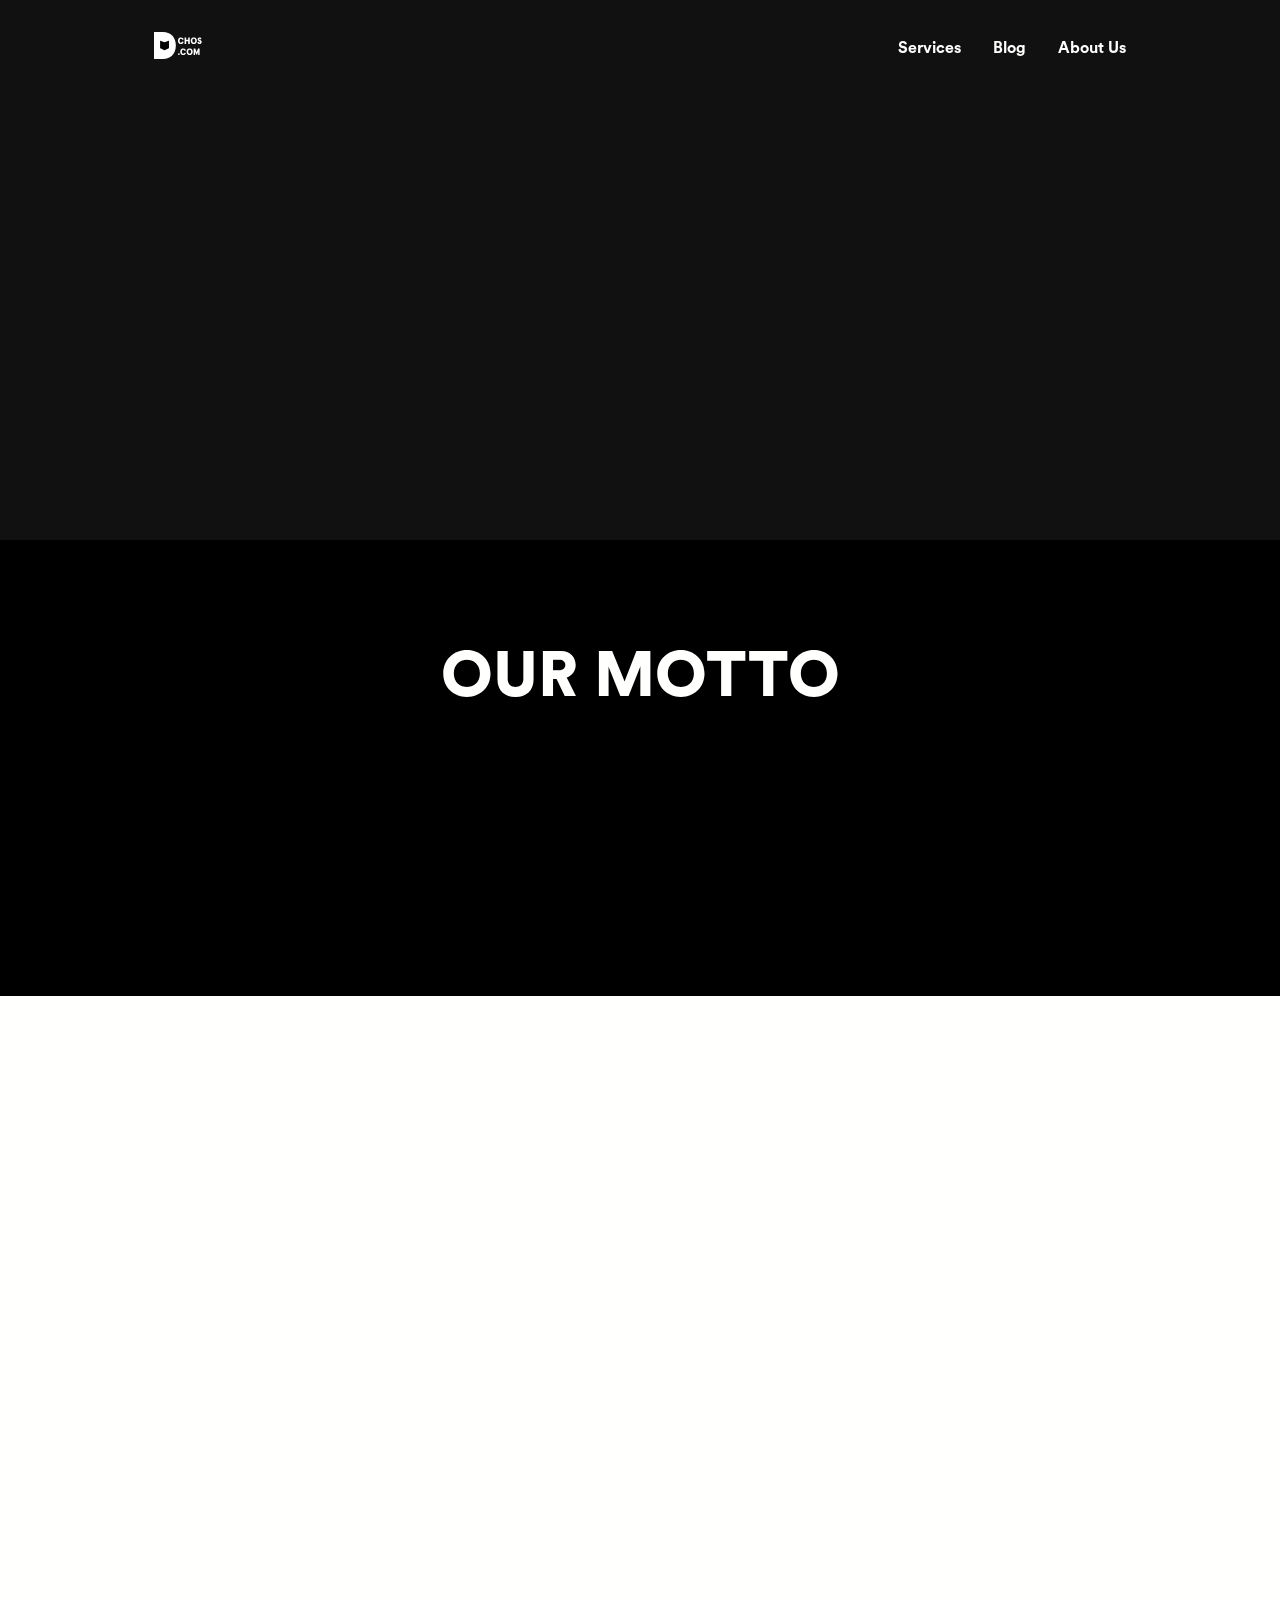
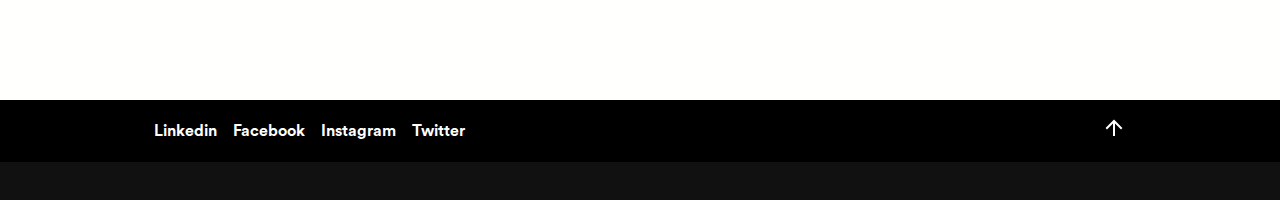
==== commit c7c9dd9c: "Content Updated (About)" ====
--- a/Pages/About.html
+++ b/Pages/About.html
@@ -63,7 +63,6 @@
     <!--    navigation-->
     <!--     Header-->
     <header id="About-Header">
-
     </header>
     <!--     Header-->
 
@@ -74,12 +73,12 @@
 
     <section id="Team">
         <div class="Container" data-aos="fade-up" data-aos-offset="200" data-aos-delay="20" data-aos-duration="800" data-aos-easing="ease-in-out" data-aos-mirror="true" data-aos-once="true">
-            <h2>Co-founded by <br /> Ms.Deepika & Mr.Mani Kumar</h2>
-            <p>Dchos is a consulting firm which concentrates on Career Counseling, Application process, Visa Filing, Education Loans. It is based out of Hyderabad run by enthusiastic young entrepreneurs it is co-founded by Ms.Deepika & Mr.Mani Kumar.</p>
+            <h2>founded by <br /> Mr.Mani Kumar</h2>
+            <p>Dchos is a consulting firm which concentrates on Career Counseling, Application process, Visa Filing, Education Loans. It is based out of Hyderabad run by enthusiastic young entrepreneur it is founded by Mr.Mani Kumar.</p>
             <p>Our <strong>vision</strong> is to provide quality service at an affordable cost to the students.
                 The cost of processing depends on the country to which student wants to apply for.</p>
             <p>Our <strong>promise</strong> is to guide the students in the right path to the right place.</p>
-            <p>Ms.Deepika is a postgraduate who has keen interest and acumen in business relation & Communication. <br /> Mr.Mani Kumar is a Computer's Graduate who has experience in consulting field.</p>
+            <p> <br /> Mr.Mani Kumar is a Computer's Graduate who has experience in consulting field, keen interest and acumen in business relation & Communication.</p>
         </div>
     </section>
 
@@ -105,5 +104,8 @@
     <script src="https://unpkg.com/aos@next/dist/aos.js"></script>
     <script>
         AOS.init();
+
     </script>
-</body></html>
+</body>
+
+</html>
--- a/Css/Style.css
+++ b/Css/Style.css
@@ -382,7 +382,7 @@
     text-align: left;
     text-transform: uppercase;
     word-wrap: break-word;
-    color: #111111;
+    color: #e5e5e5;
     /*    text-align: left;*/
 }
 
@@ -504,18 +504,11 @@
 @media (max-width: 768px) {
     button {
         text-align: left;
-
     }
 }
 
 /*Buttons*/
 
-@media (max-width: 768px) {
-    section {
-        text-align: left;
-
-    }
-}
 
 
 /*Header*/
@@ -757,7 +750,7 @@
 */
 
 #Header .Container .Content h1 {
-    padding-bottom: 6rem;
+    padding-bottom: 12rem;
     color: #FFFFFE;
 }
 
@@ -820,15 +813,10 @@
         flex-basis: 100%;
     }
 
-    #Header .Container .Graphic {
-        padding-left: 0;
-
-        -ms-flex-preferred-size: 88%;
-        flex-basis: 88%;
-    }
-
-    #Header .Container p {
+
+    #Header .Container .Content p {
         max-width: 80%;
+        font-size: 2.2rem;
     }
 }
 
@@ -866,17 +854,17 @@
     }
 */
 
-    #Header .Container h1 span {
+    #Header .Container .Content h1 span {
         font-size: 3.6rem;
         line-height: 4rem;
     }
 
-    #Header .Container h1 span.Small {
+    #Header .Container .Content h1 span.Small {
         font-size: 3rem;
         opacity: .6;
     }
 
-    #Header .Container p {
+    #Header .Container .Content p {
         /*        max-width: 64%;*/
     }
 }
@@ -1390,7 +1378,7 @@
     /*    background-blend-mode: luminosity;*/
     width: 100vw;
     /*    height: 100vh;*/
-    padding: 8vh 24vw 8vh;
+    padding: 12vh 24vw;
     /*    margin: 0vh 20vw;*/
     position: relative;
     display: flex;
@@ -1401,7 +1389,7 @@
 }
 
 #About-Header {
-    background-image: url(../Assets/About/Motto.jpg);
+    background-image: url(../Assets/About/Mockup.jpg);
     background-repeat: no-repeat;
     background-position: center center;
     background-size: cover;
@@ -1411,7 +1399,7 @@
     -webkit-box-pack: center;
     -ms-flex-pack: center;
     justify-content: center;
-    height: 40vh;
+    height: 60vh;
 }
 
 #Mission h1 {
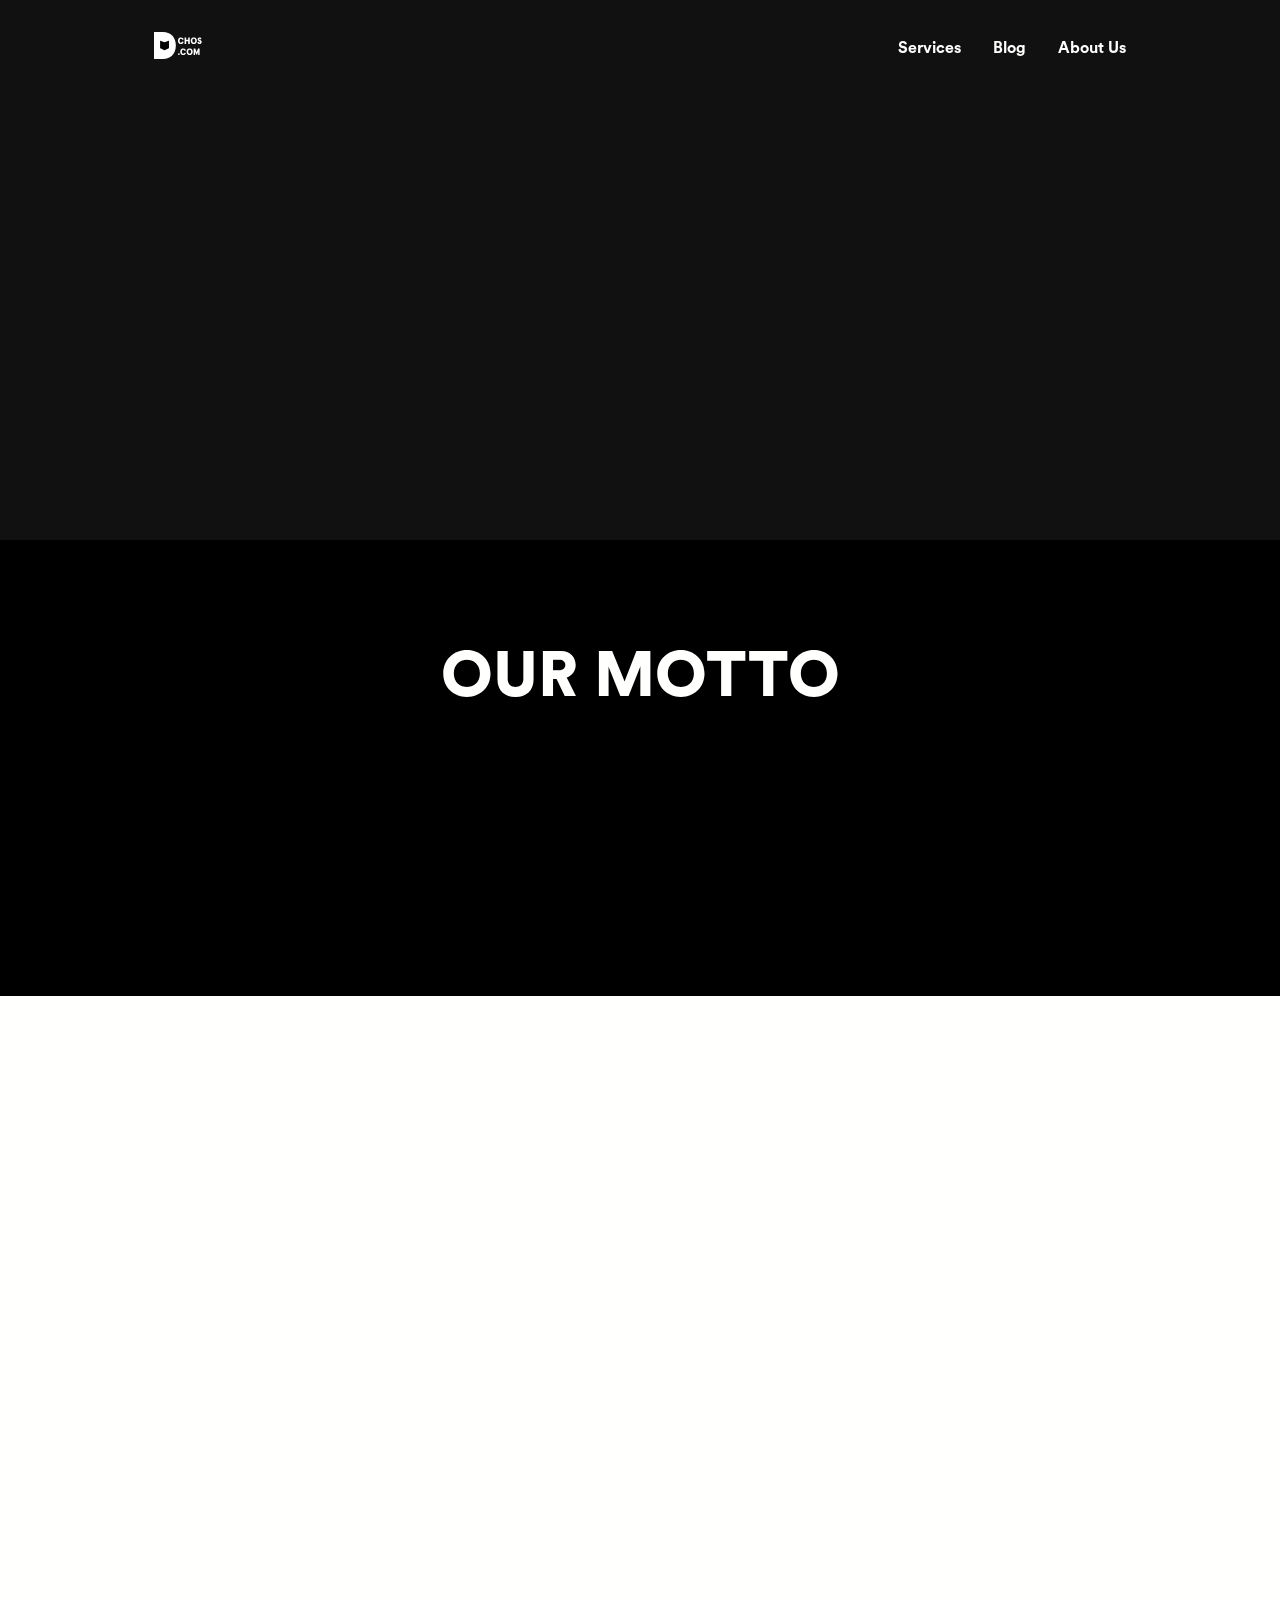
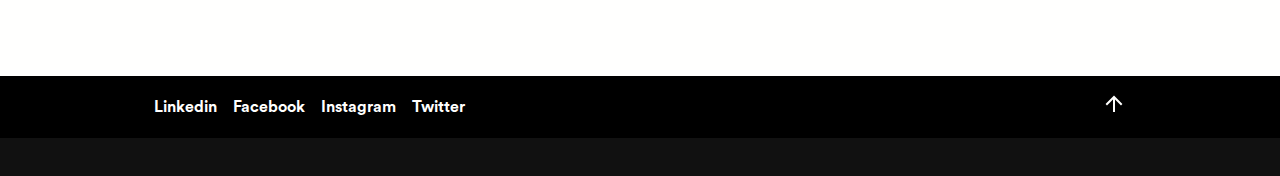
==== commit 8060c2a1: "Minor Changes Updated" ====
--- a/Pages/About.html
+++ b/Pages/About.html
@@ -68,17 +68,16 @@
 
     <section id="Mission">
         <h1 data-aos="fade-up" data-aos-offset="200" data-aos-delay="20" data-aos-duration="800" data-aos-easing="ease-in-out" data-aos-mirror="true" data-aos-once="true">Our Motto</h1>
-        <p data-aos="fade-up" data-aos-offset="200" data-aos-delay="40" data-aos-duration="1000" data-aos-easing="ease-in-out" data-aos-mirror="true" data-aos-once="true">Talent has no limits. We optimize human potential, increase happiness by providing excellent services and guidance for the students to find right university at right place and also assistance to get education loan at best rate of interest. Our team will make all your dreams come true by guiding you in choosing a right path.</p>
+        <p data-aos="fade-up" data-aos-offset="200" data-aos-delay="40" data-aos-duration="1000" data-aos-easing="ease-in-out" data-aos-mirror="true" data-aos-once="true">Talent has no limits. We optimize human potential, increase happiness by providing excellent services and guidance for the students to find the right university at the right place and also assistance to get education loan at the best rate of interest. Our team will make all your dreams come true by guiding you in choosing the right path.</p>
     </section>
 
     <section id="Team">
         <div class="Container" data-aos="fade-up" data-aos-offset="200" data-aos-delay="20" data-aos-duration="800" data-aos-easing="ease-in-out" data-aos-mirror="true" data-aos-once="true">
-            <h2>founded by <br /> Mr.Mani Kumar</h2>
-            <p>Dchos is a consulting firm which concentrates on Career Counseling, Application process, Visa Filing, Education Loans. It is based out of Hyderabad run by enthusiastic young entrepreneur it is founded by Mr.Mani Kumar.</p>
-            <p>Our <strong>vision</strong> is to provide quality service at an affordable cost to the students.
-                The cost of processing depends on the country to which student wants to apply for.</p>
-            <p>Our <strong>promise</strong> is to guide the students in the right path to the right place.</p>
-            <p> <br /> Mr.Mani Kumar is a Computer's Graduate who has experience in consulting field, keen interest and acumen in business relation & Communication.</p>
+            <h2>Founded by <br /> Mr.Mani Kumar</h2>
+            <p>Dchos is a consulting firm which concentrates on Career Counseling, the application process, Visa Filing, Education Loans. It is based out of Hyderabad run by enthusiastic young entrepreneur it is founded by Mr.Mani Kumar.</p>
+            <p>Our <strong>vision</strong> is to provide quality service at an affordable cost to the students. The cost of processing depends on the country to which student wants to apply for.</p>
+            <p>Our <strong>promise</strong> is to guide the students on the right path to the right place.</p>
+            <p>Mr.Mani Kumar is a Computer's Graduate who has experience in the consulting field and also keen interest and acumen in business relation & Communication.</p>
         </div>
     </section>
 
@@ -104,8 +103,5 @@
     <script src="https://unpkg.com/aos@next/dist/aos.js"></script>
     <script>
         AOS.init();
-
     </script>
-</body>
-
-</html>
+</body></html>
--- a/Css/Style.css
+++ b/Css/Style.css
@@ -545,18 +545,18 @@
 }
 
 #Header .Container .Content {
-    min-width: 60%;
+    min-width: 75%;
 }
 
 #Header .Container .Form-Container {
-    min-width: 30%;
+    min-width: 25%;
 }
 
 #Header .Container .Form-Container form .Form-Row .Form-Group input {
     font-family: 'Circular Std Book', sans-serif;
     font-size: 2rem;
 
-    width: 80%;
+    width: 100%;
     letter-spacing: 0rem;
 
     color: #FFFFFE;
@@ -585,7 +585,7 @@
     font-family: 'Circular Std Book', sans-serif;
     font-size: 2rem;
 
-    width: 80%;
+    width: 100%;
 
     letter-spacing: 0rem;
 
@@ -632,7 +632,7 @@
     color: #e5e5e5;
 }
 
-@media (max-width: 768px) {
+@media (max-width: 1024px) {
     #Header .Container .Form-Container {
         display: none;
     }
@@ -1421,7 +1421,7 @@
     #Mission {
         width: 100vw;
 
-        padding: 24vh 12vw 8vh;
+        padding: 12vh 12vw 8vh;
         /*        background-image: url(../Assets/About/Motto-Small.jpg);*/
     }
 
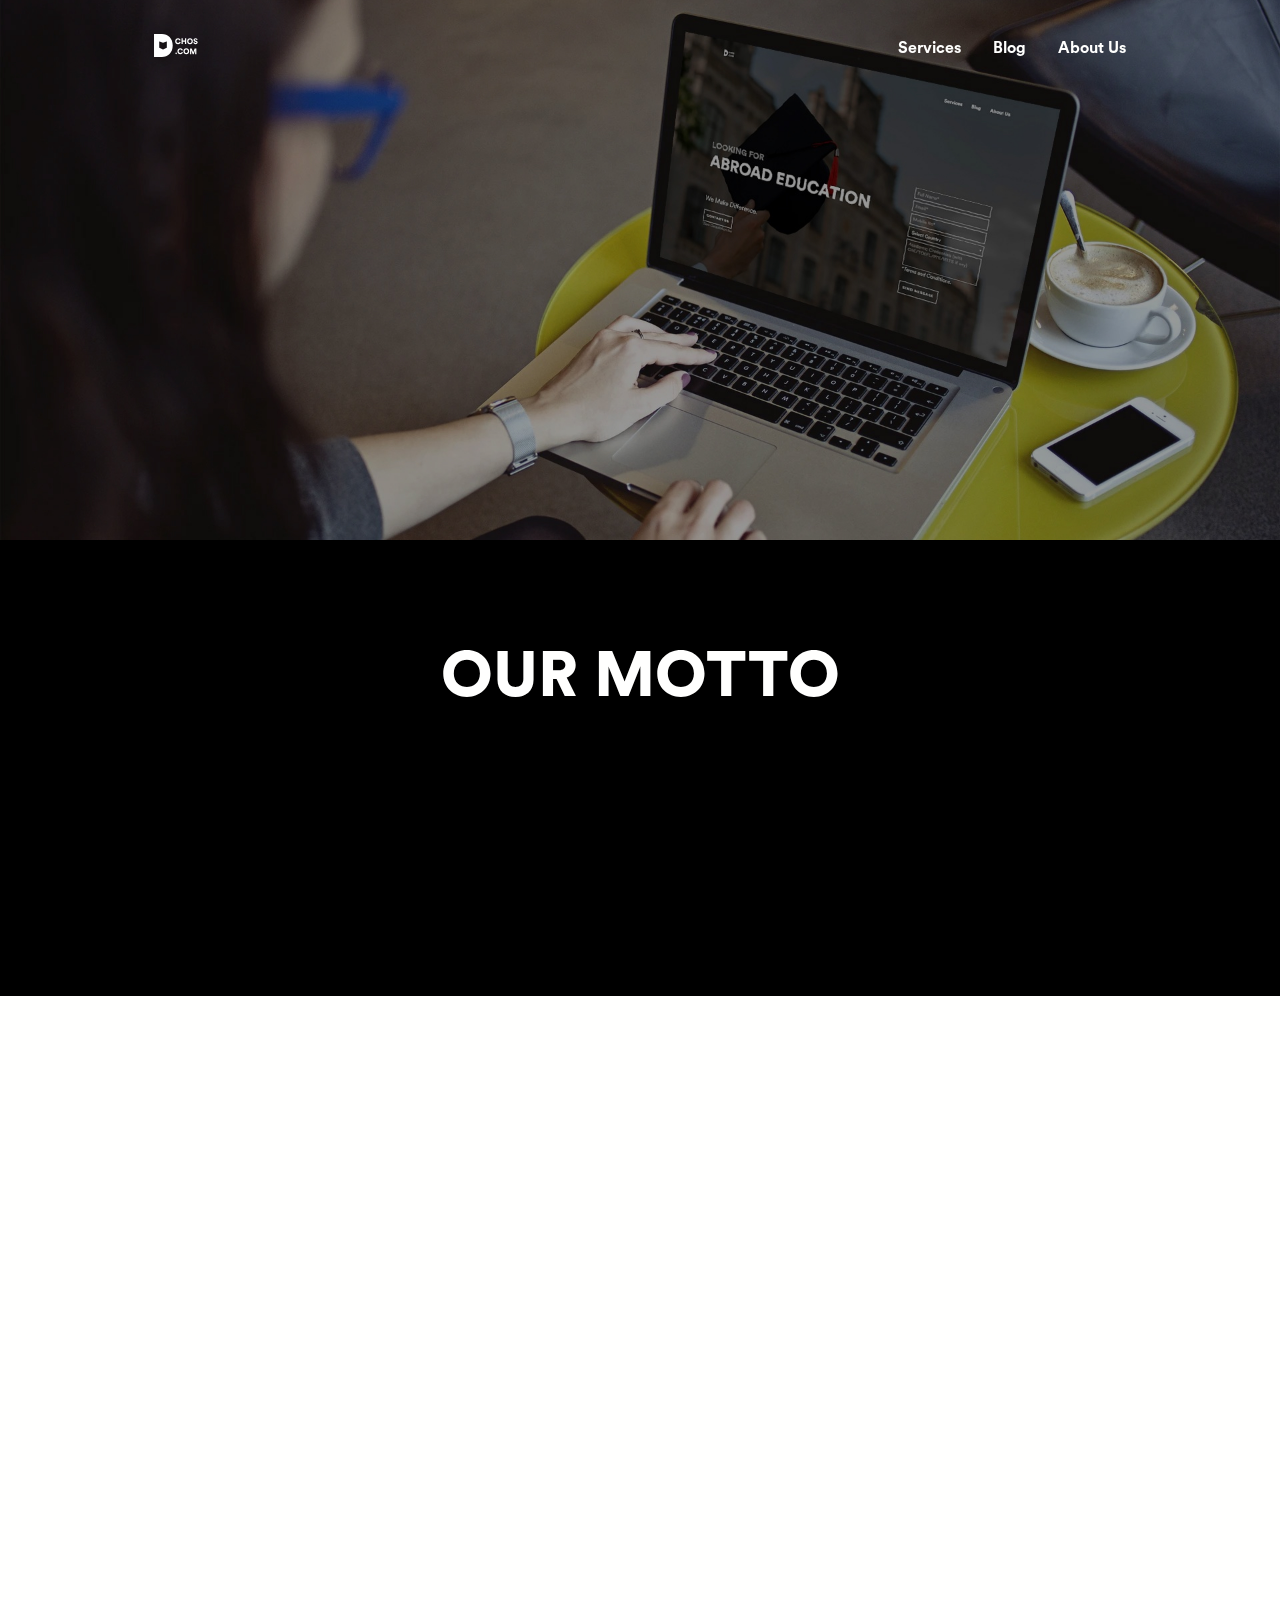
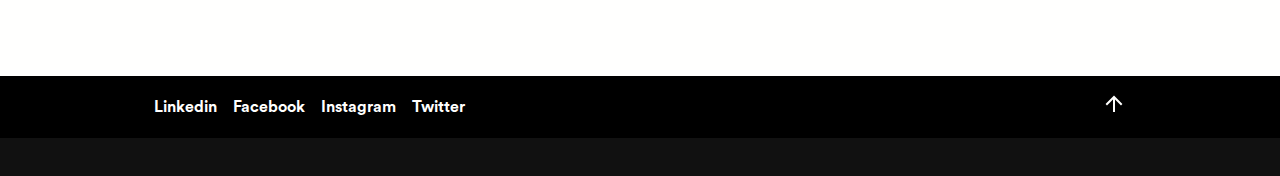
==== commit 86c1f3fb: "Added Blog and Changes" ====
--- a/Pages/About.html
+++ b/Pages/About.html
@@ -9,7 +9,7 @@
     <!--Requreid Meta Tags-->
     <meta charset="utf-8">
     <meta http-equiv="X-UA-Compatible" content="IE=edge">
-    <title>Dchos.com</title>
+    <title>Dchos Abroad Consultant</title>
     <meta name="description" content="">
     <meta name="keywords" content="">
     <meta name="author" content="">
@@ -56,7 +56,7 @@
             </li>
 -->
             <li><a href="Services.html">services</a></li>
-            <li><a href="Blog.html">blog</a></li>
+            <li><a href="https://medium.com/dchos-com" target="_blank">blog</a></li>
             <li><a href="About.html">about us</a></li>
         </ul>
     </nav>
@@ -103,5 +103,8 @@
     <script src="https://unpkg.com/aos@next/dist/aos.js"></script>
     <script>
         AOS.init();
+
     </script>
-</body></html>
+</body>
+
+</html>
--- a/Css/Style.css
+++ b/Css/Style.css
@@ -418,6 +418,30 @@
     }
 }
 
+h3 {
+    font-family: 'Circular Std Black', sans-serif;
+    font-size: 4rem;
+    font-weight: 800;
+    font-style: normal;
+    font-stretch: normal;
+    line-height: 5rem;
+    /*    padding-top: 2rem;*/
+    padding-bottom: 4rem;
+    text-align: left;
+    text-transform: uppercase;
+    word-wrap: break-word;
+    color: #FFFFFE;
+    /*    text-align: left;*/
+}
+
+@media (max-width: 768px) {
+    h3 {
+        font-size: 3rem;
+        line-height: 4rem;
+        text-align: left;
+    }
+}
+
 
 /*Headings*/
 
@@ -470,6 +494,7 @@
 }
 
 button:hover {
+    -webkit-transition: all .6s ease;
     transition: all .6s ease;
     background-color: #000000;
     /*    border: .2rem solid #000000 !important;*/
@@ -478,6 +503,7 @@
 
 
 button:hover a {
+    -webkit-transition: all .6s ease;
     transition: all .6s ease;
     color: #FFFFFE !important;
 }
@@ -519,8 +545,7 @@
     display: -ms-flexbox;
     display: flex;
     width: 100vw;
-    height: 100vh;
-    /*    background-color: rgba(0, 0, 0, 0.8);*/
+    /*    height: 100vh;*/
     background-image: url(../Assets/Primary.jpg);
     background-repeat: no-repeat;
     background-position: center center;
@@ -531,6 +556,8 @@
     -webkit-box-pack: center;
     -ms-flex-pack: center;
     justify-content: center;
+    background-position: center center;
+    /*    background-color: rgba(0, 0, 0, 0.6);*/
     /*    mix-blend-mode: luminosity;*/
     /*    background-blend-mode: luminosity;*/
     /*    text-align: left;*/
@@ -541,6 +568,8 @@
     z-index: 4;
     min-width: 100vw;
     padding: 40vh 12vw 24vh;
+    display: -webkit-box;
+    display: -ms-flexbox;
     display: flex;
 }
 
@@ -570,16 +599,64 @@
 }
 
 #Header .Container .Form-Container form .Form-Row .Form-Group input::-webkit-input-placeholder {
-    opacity: .8;
+    color: #e5e4e2;
+    opacity: 0.6;
+}
+
+#Header .Container .Form-Container form .Form-Row .Form-Group textarea::-webkit-input-placeholder {
+    color: #e5e4e2;
+    opacity: 0.6;
 }
 
 #Header .Container .Form-Container form .Form-Row .Form-Group input:-ms-input-placeholder {
-    opacity: .8;
+    color: #e5e4e2;
+    opacity: 0.6;
+}
+
+#Header .Container .Form-Container form .Form-Row .Form-Group input::-webkit-input-placeholder {
+    color: #e5e4e2;
+    opacity: 0.6;
 }
 
 #Header .Container .Form-Container form .Form-Row .Form-Group input::placeholder {
-    opacity: .8;
-}
+    color: #e5e4e2;
+    opacity: 0.6;
+}
+
+#Header .Container .Form-Container form .Form-Row .Form-Group select {
+    font-family: 'Circular Std Book', sans-serif;
+    font-size: 2rem;
+
+    width: 100%;
+    letter-spacing: 0rem;
+
+    color: #FFFFFE;
+    border: none;
+    border: .2rem solid #e5e5e5;
+
+
+    background-color: transparent;
+    padding: 1rem;
+    margin-bottom: 1rem;
+}
+
+#Header .Container .Form-Container form .Form-Row .Form-Group select option {
+    font-family: 'Circular Std Book', sans-serif;
+    font-size: 2rem;
+
+    width: 100%;
+    letter-spacing: 0rem;
+
+    color: #FFFFFE;
+    border: none;
+    border: .2rem solid #e5e5e5;
+
+
+    background-color: #212121;
+    padding: 1rem;
+    margin-bottom: 1rem;
+}
+
 
 #Header .Container .Form-Container form .Form-Row .Form-Group textarea {
     font-family: 'Circular Std Book', sans-serif;
@@ -616,25 +693,29 @@
     color: #e5e5e5;
 }
 
-#Header .Container .Form-Container form .Form-Row .Form-Group textarea::-webkit-input-placeholder {
-    opacity: .8;
-}
-
-#Header .Container .Form-Container form .Form-Row .Form-Group textarea:-ms-input-placeholder {
-    opacity: .8;
-}
-
-#Header .Container .Form-Container form .Form-Row .Form-Group textarea::placeholder {
-    opacity: .8;
-}
-
 #Header .Container .Form-Container form p {
     color: #e5e5e5;
 }
 
 @media (max-width: 1024px) {
+
     #Header .Container .Form-Container {
-        display: none;
+        /*        display: none;*/
+        display: -webkit-box;
+        display: -ms-flexbox;
+        display: flex;
+        -webkit-box-orient: vertical;
+        -webkit-box-direction: normal;
+        -ms-flex-direction: column;
+        flex-direction: column;
+
+    }
+}
+
+@media (max-width: 560px) {
+
+    #Header {
+        background-image: url(../Assets/Primary-Mobile.jpg);
     }
 }
 
@@ -643,7 +724,7 @@
     top: 0;
     left: 0;
     width: 100vw;
-    height: 100vh;
+    /*    height: 100%;*/
     background-color: rgba(0, 0, 0, .6);
 }
 
@@ -665,14 +746,12 @@
     background: #FFFFFE;
     z-index: 2;
     -webkit-transition: width 0.3s -0.1s;
-    -moz-transition: width 0.3s -0.1s;
     transition: width 0.3s -0.1s;
 }
 
 .cd-headline.clip .cd-words-wrapper.is-loading::after {
     width: 100%;
     -webkit-transition: width 6s;
-    -moz-transition: width 6s;
     transition: width 6s;
 }
 
@@ -841,11 +920,15 @@
 
 @media (max-width: 480px) {
 
+    #Header {
+        background-position: left;
+    }
+
     #Header .Container {
         max-width: 100%;
         text-align: left;
 
-        padding: 28vh 8vw 4vh;
+        padding: 24vh 8vw 8vh;
     }
 
     /*
@@ -867,42 +950,65 @@
     #Header .Container .Content p {
         /*        max-width: 64%;*/
     }
+
+    #Header .Container .Content .Registration-Btn,
+    #Header .Container .Content .Registration-Tag {
+        display: none;
+    }
 }
 
 /*Header*/
 
 
 #Service-1,
-#Service-2 {
+#Service-2,
+#Service-3 {
     background-color: #FFFFFE;
     width: 100vw;
     display: -webkit-box;
     display: -ms-flexbox;
     display: flex;
     /*    flex-direction: column;*/
+    -webkit-box-align: center;
+    -ms-flex-align: center;
     align-items: center;
 }
 
 #Service-1 {
-    padding: 20vh 12vw 0vh;
+    padding: 20vh 12vw 4vh;
     /*    background-color:  #111111;    */
 }
 
 #Service-2 {
-    padding: 20vh 12vw;
+    padding: 20vh 12vw 4vh;
+    -webkit-box-orient: horizontal;
+    -webkit-box-direction: reverse;
+    -ms-flex-direction: row-reverse;
     flex-direction: row-reverse;
     /*    background-color: #111111;*/
     /*    margin-left: -8rem;*/
 }
 
+#Service-3 {
+    padding: 20vh 12vw;
+    -webkit-box-orient: horizontal;
+    -webkit-box-direction: normal;
+    -ms-flex-direction: row;
+    flex-direction: row;
+    /*    background-color: #111111;*/
+    /*    margin-left: -8rem;*/
+}
+
 #Service-1 .Content,
-#Service-2 .Content {
+#Service-2 .Content,
+#Service-3 .Content {
     -ms-flex-preferred-size: 100%;
     flex-basis: 100%;
     /*    margin-top: 8rem;*/
     background-color: #FFFFFE;
     /*    padding: 0vh 8vw;*/
     /*    text-align: left;*/
+    -ms-flex-preferred-size: 50%;
     flex-basis: 50%;
 }
 
@@ -920,16 +1026,32 @@
     z-index: 16;
 }
 
+#Service-3 .Content {
+    position: relative;
+    padding: 6rem 0rem 0rem 6rem;
+    /*    margin-right: -8rem;*/
+    z-index: 16;
+}
+
+#Service-1 .Content h3,
+#Service-2 .Content h3,
+#Service-3 .Content h3 {
+    color: #111111;
+}
+
+
 #Service-1 .Content p,
-#Service-2 .Content p {
+#Service-2 .Content p,
+#Service-3 .Content p {
     margin-bottom: 1rem;
     color: #111111;
-    width: 88%;
+    width: 80%;
 }
 
 
 #Service-1 .Content p a,
-#Service-2 .Content p a {
+#Service-2 .Content p a,
+#Service-3 .Content p a {
     color: #000000;
     padding-left: .6rem;
     text-decoration: underline;
@@ -937,18 +1059,21 @@
 }
 
 #Service-1 .Graphic,
-#Service-2 .Graphic {
+#Service-2 .Graphic,
+#Service-3 .Graphic {
     -ms-flex-preferred-size: 50%;
     flex-basis: 50%;
 }
 
 #Service-1 .Graphic .Image-Container,
-#Service-2 .Graphic .Image-Container {
+#Service-2 .Graphic .Image-Container,
+#Service-3 .Graphic .Image-Container {
     max-width: 100%;
 }
 
 #Service-1 .Graphic .Image-Container img,
-#Service-2 .Graphic .Image-Container img {
+#Service-2 .Graphic .Image-Container img,
+#Service-3 .Graphic .Image-Container img {
     min-width: 100%;
     min-height: 100%;
 
@@ -959,7 +1084,8 @@
 @media (max-width: 768px) {
 
     #Service-1,
-    #Service-2 {
+    #Service-2,
+    #Service-3 {
         width: 100%;
         -webkit-box-orient: vertical;
         -webkit-box-direction: normal;
@@ -978,19 +1104,33 @@
         padding: 0vh 8vw 12vh;
     }
 
+    #Service-3 {
+        margin-left: 0rem;
+        padding: 0vh 8vw 12vh;
+    }
+
     #Service-1 .Content,
-    #Service-2 .Content {
+    #Service-2 .Content,
+    #Service-3 .Content {
         -ms-flex-preferred-size: 100%;
         flex-basis: 100%;
     }
 
-    #Service-1 .Content h2,
-    #Service-2 .Content h2 {
+    #Service-1 .Content h3,
+    #Service-2 .Content h3,
+    #Service-3 .Content h3 {
         padding-bottom: 2rem;
     }
 
+    #Service-1 .Content p,
+    #Service-2 .Content p,
+    #Service-3 .Content p {
+        width: 96%;
+    }
+
     #Service-1 .Graphic,
-    #Service-2 .Graphic {
+    #Service-2 .Graphic,
+    #Service-3 .Graphic {
         -ms-flex-preferred-size: 100%;
         flex-basis: 100%;
     }
@@ -1003,6 +1143,13 @@
     }
 
     #Service-2 .Content {
+        position: relative;
+        padding: 8vh 0rem;
+        margin-right: 0rem;
+        z-index: 16;
+    }
+
+    #Service-3 .Content {
         position: relative;
         padding: 8vh 0rem;
         margin-right: 0rem;
@@ -1066,6 +1213,7 @@
 .cd-author img {
     border: none;
     border-radius: 50%;
+    -webkit-box-shadow: unset;
     box-shadow: unset;
     width: 12rem;
     height: 12rem;
@@ -1139,7 +1287,11 @@
 }
 
 #Contact .Container .Submit-Message {
+    display: -webkit-box;
+    display: -ms-flexbox;
     display: flex;
+    -webkit-box-align: center;
+    -ms-flex-align: center;
     align-items: center;
     margin-top: 4rem;
 }
@@ -1237,18 +1389,26 @@
     }
 
     #Contact .Container .Submit-Message {
+        display: -webkit-box;
+        display: -ms-flexbox;
         display: flex;
+        -webkit-box-orient: vertical;
+        -webkit-box-direction: normal;
+        -ms-flex-direction: column;
         flex-direction: column;
+        -ms-flex-line-pack: start;
         align-content: flex-start;
         margin-top: 2rem;
         text-align: left;
     }
 
     #Contact .Container .Submit-Message button {
+        -ms-flex-item-align: start;
         align-self: flex-start;
     }
 
     #Contact .Container .Submit-Message p.Tag {
+        -ms-flex-item-align: start;
         align-self: flex-start;
         width: 64%;
         text-align: left;
@@ -1272,6 +1432,10 @@
     margin-bottom: 0;
     /*    height: 100vh;*/
     background-color: #000000;
+    /*
+    position: fixed;
+    bottom: 0;
+*/
 }
 
 #Footer .Container {
@@ -1294,6 +1458,8 @@
 }
 
 #Footer .Container ul {
+    display: -webkit-box;
+    display: -ms-flexbox;
     display: flex;
 }
 
@@ -1345,7 +1511,12 @@
 
     #Footer .Container ul {
         margin-top: 4rem;
+        display: -webkit-box;
+        display: -ms-flexbox;
         display: flex;
+        -webkit-box-orient: vertical;
+        -webkit-box-direction: normal;
+        -ms-flex-direction: column;
         flex-direction: column;
     }
 
@@ -1381,9 +1552,18 @@
     padding: 12vh 24vw;
     /*    margin: 0vh 20vw;*/
     position: relative;
+    display: -webkit-box;
+    display: -ms-flexbox;
     display: flex;
+    -webkit-box-orient: vertical;
+    -webkit-box-direction: normal;
+    -ms-flex-direction: column;
     flex-direction: column;
+    -webkit-box-align: center;
+    -ms-flex-align: center;
     align-items: center;
+    -webkit-box-pack: center;
+    -ms-flex-pack: center;
     justify-content: center;
 
 }
@@ -1480,3 +1660,103 @@
 /*Team*/
 
 /*About*/
+
+/*UK*/
+#UK {
+    background-color: #111111;
+    width: 100vw;
+    padding-top: 0vh;
+}
+
+#UK .top {
+    width: 100vw;
+    /*    height: 100vh;*/
+    background-image: url(../Assets/UK/Primary.jpg);
+    background-repeat: no-repeat;
+    background-position: center center;
+    background-size: cover;
+    -webkit-box-align: center;
+    -ms-flex-align: center;
+    align-items: center;
+    -webkit-box-pack: center;
+    -ms-flex-pack: center;
+    justify-content: center;
+    /*    background-color: rgba(0, 0, 0, 0.6);*/
+    /*    mix-blend-mode: luminosity;*/
+    /*    background-blend-mode: luminosity;*/
+    /*    text-align: left;*/
+}
+
+#UK .Container {
+    background-color: #111111;
+    width: 100vw;
+    padding: 20vh 12vw 12vh;
+    text-align: center;
+    margin: 0 auto;
+}
+
+#UK button {
+    border-color: #fffffe;
+    margin-bottom: 4rem;
+    position: absolute;
+    bottom: 16rem;
+    right: 24rem;
+}
+
+@media (max-width: 480px) {
+    #UK button {
+        position: relative;
+        left: 2rem;
+        bottom: 4rem;
+    }
+}
+
+#UK button a {
+    color: #fffffe;
+}
+
+#UK .Container h2 {
+    color: #fffffe;
+    margin-bottom: 4rem;
+}
+
+#UK .Container h3 {
+    margin-top: 5rem;
+}
+
+#UK .Container p {
+    color: #fffffe;
+    text-align: left;
+}
+
+#UK .courses p {
+    padding-bottom: 1rem !important;
+}
+
+#UK .Container p strong {
+    font-size: 4rem;
+    line-height: 5rem;
+}
+
+#UK .Container ul li {
+    margin-bottom: 1rem;
+    text-align: left;
+    font-family: 'Circular Std Book', sans-serif;
+    font-size: 2rem;
+    font-style: normal;
+    /*    font-weight: 700;*/
+    font-stretch: normal;
+
+    text-align: left;
+    letter-spacing: 0rem;
+    text-transform: capitalize;
+
+    color: #FFFFFE;
+}
+
+#UK .Container ul li.List-Heading {
+    font-size: 3rem;
+    text-transform: none;
+}
+
+/*UK*/
